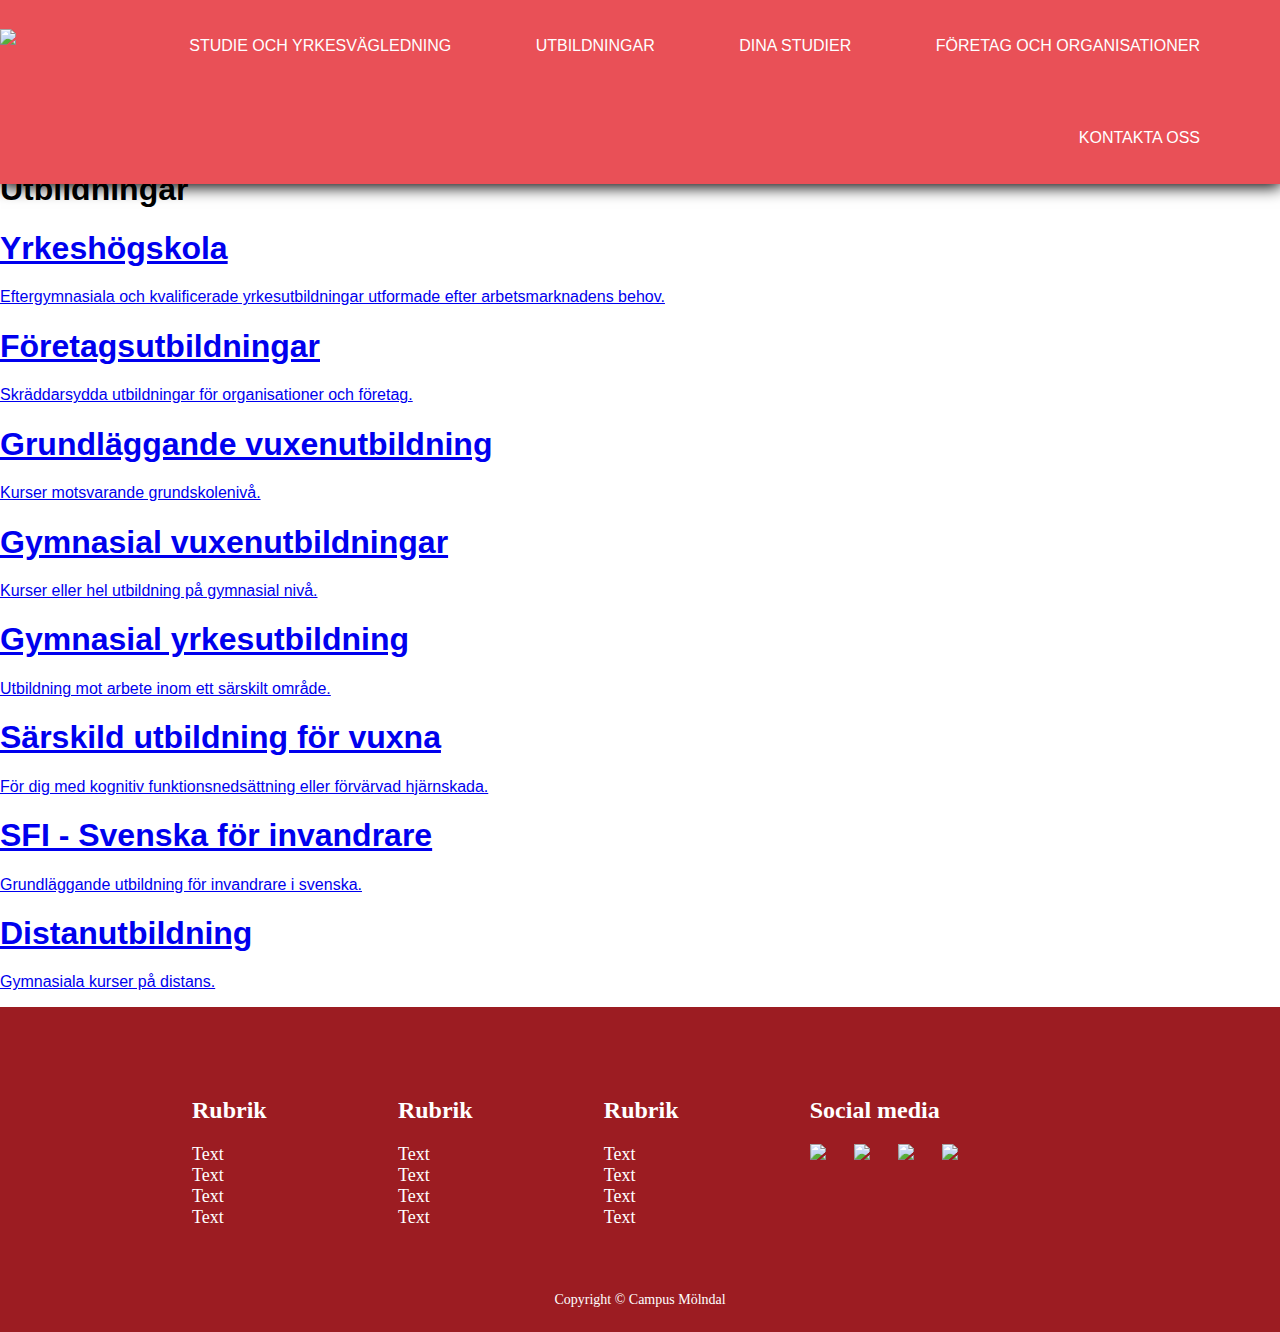
==== allUtbildningar.html @ e03c0cd3 "Skapade js fil för att uppdatera bilder på under alla utbildningar" ====
<!doctype html>
<html lang="en">
<head>
    <meta charset="UTF-8">
    <link rel="stylesheet" href="css/style.css">
    <link rel="stylesheet" href="https://maxcdn.bootstrapcdn.com/font-awesome/4.7.0/css/font-awesome.min.css">
    <script src="https://code.jquery.com/jquery-3.3.1.js"></script>
    <meta name="viewport" content="width=device-width, user-scalable=no, initial-scale=1.0, maximum-scale=1.0, minimum-scale=1.0">
    <meta http-equiv="X-UA-Compatible" content="ie=edge">
    <title>Utbildningar - Campus Mölndal</title>
</head>
<body>
<header>
    <nav>
        <div class="menu-icon">
            <i class="fa fa-bars fa-2x">
                Meny
            </i>
        </div>
        <div class="logo">
            <img src="img/campuslogo.png">
        </div>
        <div id="menu-items">
            <ul>
                <li><a href="#">Studie och Yrkesvägledning</a></li>
                <li><a href="allUtbildningar.html">Utbildningar</a></li>
                <li><a href="#">Dina studier</a></li>
                <li><a href="#">Företag och organisationer</a></li>
                <li><a href="#">Kontakta oss</a></li>
            </ul>
        </div>
    </nav>
</header>
<main>
    <section id="headerArea">
        <h1>Utbildningar</h1>
    </section>
    <div class="educations-grid" id="educations">

    </div>
</main>
<footer>
    <section class="footerGrid">
        <article class="footerItem">
            <h2>Rubrik</h2>
            <a href="#">Text</a>
            <a href="#">Text</a>
            <a href="#">Text</a>
            <a href="#">Text</a>
        </article>
        <article class="footerItem">
            <h2>Rubrik</h2>
            <a href="#">Text</a>
            <a href="#">Text</a>
            <a href="#">Text</a>
            <a href="#">Text</a>
        </article>
        <article class="footerItem">
            <h2>Rubrik</h2>
            <a href="#">Text</a>
            <a href="#">Text</a>
            <a href="#">Text</a>
            <a href="#">Text</a>
        </article>
        <article class="footerItemSocial">
            <h2>Social media</h2>
            <a href="https://www.facebook.com"><img src="img/facebook.png"></a>
            <a href="https://www.twitter.com"><img src="img/twitter.png"></a>
            <a href="https://www.instagram.com"><img src="img/instagram.png"></a>
            <a href="https://www.linkedin.com"><img src="img/linkedin.png"></a>
        </article>
    </section>
    <p>Copyright © Campus Mölndal</p>
</footer>
<script src="js/getUtbildningar.js"></script>
<script src="js/javascript.js"></script>
</body>
</html>
---- css/style.css ----
html, body {
    margin: 0;
    padding: 0;
    width: 100%;
}

body {
    font-family: "Helvetica Neue",sans-serif;
    font-weight: lighter;
}

header {
    width: 100%;
    height: 150px;
    background-size: cover;
}

.logo {
    width: 125px;
    position: fixed;
    margin-top: 10px;
    float: left;
}

.logo img {
    width: 125px;
}

nav {
    position: fixed;
    z-index: 1;
    width: 100%;
    line-height: 60px;
    box-shadow: 1px 3px 15px black;
}

nav ul {
    line-height: 60px;
    list-style: none;
    background-color: #E95057;
    overflow: hidden;
    text-align: right;
    margin: 0;
    padding: 0 40px 0 0;
    transition: 1s;

}

nav ul li {
    display: inline-block;
    padding: 16px 40px;;
}

nav ul li a {
    text-decoration: none;
    text-transform: uppercase;
    color: #ffffff;
    font-size: 16px;
}

.menu-icon {
    line-height: 60px;
    font-size: small;
    width: 100%;
    background: #ffffff;
    text-align: right;
    box-sizing: border-box;
    padding: 15px 24px;
    cursor: pointer;
    color: #ffffff;
    display: none;
}


/*-------------- SLIDESHOW ---------------------*/
* {box-sizing: border-box}
.mySlides {display: none}
.slideshow-container img {
    vertical-align: middle;
    border-radius: 10px;
}

/* Slideshow container */
.slideshow-container {
    box-shadow: 1px 2px 15px black;
    border-radius: 10px;
    max-width: 1200px;
    position: relative;
    margin: 0 auto 0 auto;
}

/* Next & previous buttons */
.prev, .next {
    cursor: pointer;
    position: absolute;
    top: 50%;
    width: auto;
    padding: 16px;
    margin-top: -22px;
    color: white;
    font-weight: bold;
    font-size: 18px;
    transition: 0.6s ease;
    border-radius: 0 3px 3px 0;
}

/* Position the "next button" to the right */
.next {
    right: 0;
    border-radius: 3px 0 0 3px;
}

/* On hover, add a black background color with a little bit see-through */
.prev:hover, .next:hover {
    background-color: rgba(0,0,0,0.8);
}

/* Caption text */
.text {
    color: #f2f2f2;
    font-size: 15px;
    padding: 8px 12px;
    position: absolute;
    bottom: 8px;
    width: 100%;
    text-align: center;
}

/* Number text (1/3 etc) */
.numbertext {
    color: #f2f2f2;
    font-size: 12px;
    padding: 8px 12px;
    position: absolute;
    top: 0;
}

/* The dots/bullets/indicators */
.dot {
    cursor: pointer;
    height: 15px;
    width: 15px;
    margin: 0 2px;
    background-color: #bbb;
    border-radius: 50%;
    display: inline-block;
    transition: background-color 0.6s ease;
}

.active, .dot:hover {
    background-color: #717171;
}

/* Fading animation */
.fade {
    -webkit-animation-name: fade;
    -webkit-animation-duration: 1.5s;
    animation-name: fade;
    animation-duration: 1.5s;
}

@-webkit-keyframes fade {
    from {opacity: .4}
    to {opacity: 1}
}

@keyframes fade {
    from {opacity: .4}
    to {opacity: 1}
}


/*-------------- GRID ------------------*/
.gridContainer {
    display: grid;
    grid-template-columns: auto auto auto;
    grid-gap: 25px;
    margin: 5% 15% 5% 15%;
}

.gridItem {
    margin: 0 5% 0 5%;
    text-align: left;
    padding: 0 10px;
    font-family: Oswald, serif;
}

.gridItem img {
    width: 100%;
    border-radius: 10px;
}

.gridItem h3 {
    color: #000000;
    font-family: Oswald, sans-serif;
}


/*--------------- FOOTER ------------------*/
footer {
    text-align: center;
    background-color: #9C1C22;
    padding: 20px 0 10px 0;
    color: #ffffff;
}

footer h6 {
    font-size: 20px;
}

footer p {
    font-family: Oswald, serif;
    margin-top: 5%;
    font-size: 14px;
}

footer a {
    width: 0;
}

.footerGrid {
    margin: 50px 15% 0 15%;
    display: grid;
    grid-template-columns: auto auto auto auto;
    grid-gap: 25px;
}

.footerItem, .footerItemSocial {
    text-align: left;
    max-width: 300px;
    font-family: Oswald, serif;
}

.footerItem a {
    display: block;
    text-decoration: none;
    font-size: 18px;
    color: #ffffff;
}

.footerItemSocial img {
    max-width: 40px;
    display: inline-block;
}

.footerItemSocial a {
    display: inline-block;
    width: 40px;
}


/* ----- Media Queries ----- */
@media(max-width: 786px) {

    .logo {
        top: 0;
    }

    nav ul {
        max-height: 0px;
        background: #E95057;
        padding-right: 0;
    }

    .menu-icon {
        background-color: #E95057;
    }

    .showing {
        max-height: 34em;
    }

    nav ul li {
        box-sizing: border-box;
        width: 100%;
        padding: 24px;
        text-align: center;
    }

    .menu-icon {
        display: block;
    }


    /* ----- Grid -----*/
    .gridContainer {
        grid-template-columns: auto;
    }


    /* ----- FOOTER -----*/
    .footerGrid {
        grid-template-columns: auto auto;
    }

}
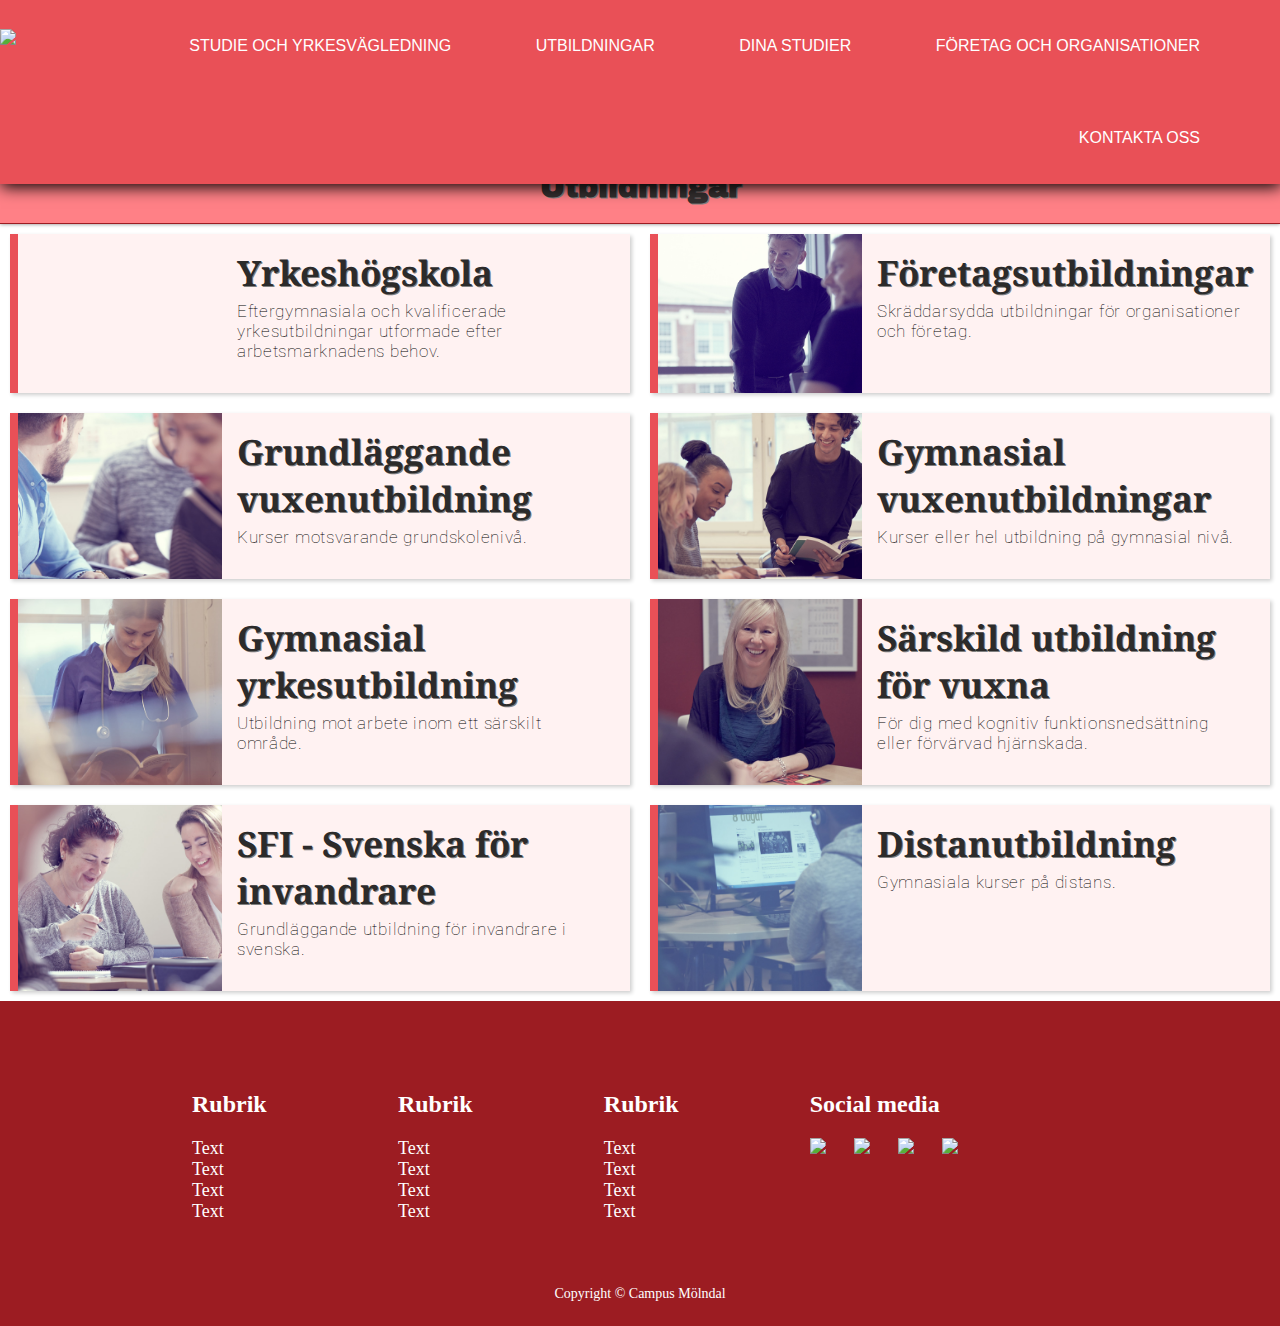
==== commit 2dd12180: "Javascript som skapar yh sidan samt bilder" ====
--- a/allUtbildningar.html
+++ b/allUtbildningar.html
@@ -1,5 +1,5 @@
 <!doctype html>
-<html lang="en">
+<html lang="sv">
 <head>
     <meta charset="UTF-8">
     <link rel="stylesheet" href="css/style.css">
@@ -35,8 +35,10 @@
     <section id="headerArea">
         <h1>Utbildningar</h1>
     </section>
+    <div class="mainWithoutSidebar">
     <div class="educations-grid" id="educations">
 
+    </div>
     </div>
 </main>
 <footer>
--- a/css/style.css
+++ b/css/style.css
@@ -1,296 +1,451 @@
+@import url("https://fonts.googleapis.com/css?family=Archivo+Black|Noto+Serif|Roboto");
+p {
+  font-family: "Roboto", sans-serif;
+  font-size: 16px;
+}
+
+section#headerArea {
+  background-color: #FF8086;
+  border: 0px solid #9C1C22;
+  border-width: 1px 0px 1px 0px;
+  box-shadow: 0px 0px 4px grey;
+}
+section#headerArea h1 {
+  color: #342f2f;
+  margin: 0px;
+  padding: 20px;
+  text-align: center;
+  font-size: 30px;
+  text-shadow: 1px 1px #808080;
+  font-family: "Archivo Black", sans-serif;
+}
+
+.grid-container {
+  display: grid;
+  grid-template-rows: auto 1fr auto;
+}
+
+.educations-grid {
+  display: grid;
+  grid-gap: 20px;
+  grid-template-columns: repeat(1, 1fr);
+}
+.educations-grid a {
+  text-decoration: none;
+  background-color: #fff2f2;
+  display: grid;
+  grid-template-columns: 1fr 2fr;
+  overflow: hidden;
+  box-shadow: 2px 2px 4px #cecece;
+  border: 0px solid #E95057;
+  border-width: 0px 0px 0px 8px;
+}
+.educations-grid a figure {
+  margin: 0px;
+  overflow: hidden;
+  background-image: url("../img/programming.jpg");
+  background-size: cover;
+  background-position: 50% 50%;
+}
+.educations-grid a figure img {
+  width: 100%;
+  height: 100%;
+  display: block;
+  margin: 0 auto;
+}
+.educations-grid a aside {
+  padding: 15px;
+}
+.educations-grid a aside h1 {
+  font-size: 35px;
+  margin: 0px;
+  text-align: left;
+  color: #2c2b2b;
+  text-shadow: 1px 1px #808080;
+  font-family: "Noto Serif", serif;
+}
+.educations-grid a aside p {
+  display: block;
+  white-space: normal;
+  margin-top: 5px;
+  color: #000;
+  font-size: 17px;
+  letter-spacing: 0.7px;
+  padding-right: 10px;
+}
+.educations-grid a:hover {
+  background-color: #ffe7e7;
+}
+
+div.mainWithSidebar, div.mainWithoutSidebar {
+  display: grid;
+  grid-template-columns: 1fr;
+}
+div.mainWithSidebar h2, div.mainWithoutSidebar h2 {
+  font-size: 24px;
+  font-family: "Noto Serif", serif;
+}
+div.mainWithSidebar ul, div.mainWithoutSidebar ul {
+  font-size: 22px;
+  font-family: "Roboto", sans-serif;
+}
+div.mainWithSidebar ul li, div.mainWithoutSidebar ul li {
+  padding: 5px;
+}
+div.mainWithSidebar b, div.mainWithoutSidebar b {
+  font-size: 18px;
+}
+div.mainWithSidebar section, div.mainWithoutSidebar section {
+  padding: 0px 10px;
+}
+
+div.mainWithoutSidebar {
+  padding: 10px;
+}
+
+div.mainWithSidebar {
+  padding: 10px;
+}
+
+aside.testimonial {
+  padding: 10px;
+  border: 0px solid #E95057;
+  border-width: 0px 0px 0px 8px;
+  display: flex;
+  background-color: #fff2f2;
+  box-shadow: 2px 2px 4px #cecece;
+  justify-content: center;
+  align-items: center;
+  overflow: hidden;
+}
+aside.testimonial figure {
+  margin: 0px;
+}
+aside.testimonial figure img {
+  border: 1px solid #cecece;
+  border-radius: 50%;
+  background-color: #fff;
+  width: 100%;
+  height: 100%;
+}
+aside.testimonial blockquote {
+  font-style: italic;
+  font-size: 18px;
+  margin: 15px;
+}
+
+/* Desktop */
+@media screen and (min-width: 1025px) {
+  p {
+    font-size: 18px;
+  }
+
+  .educations-grid {
+    grid-template-columns: repeat(2, 1fr);
+  }
+
+  div.mainWithSidebar {
+    grid-template-columns: 2fr 1fr;
+  }
+}
 html, body {
-    margin: 0;
-    padding: 0;
-    width: 100%;
+  margin: 0;
+  padding: 0;
+  width: 100%;
 }
 
 body {
-    font-family: "Helvetica Neue",sans-serif;
-    font-weight: lighter;
+  font-family: "Helvetica Neue", sans-serif;
+  font-weight: lighter;
 }
 
 header {
-    width: 100%;
-    height: 150px;
-    background-size: cover;
+  width: 100%;
+  height: 150px;
+  background-size: cover;
 }
 
 .logo {
-    width: 125px;
-    position: fixed;
-    margin-top: 10px;
-    float: left;
+  width: 125px;
+  position: fixed;
+  margin-top: 10px;
+  float: left;
 }
 
 .logo img {
-    width: 125px;
+  width: 125px;
 }
 
 nav {
-    position: fixed;
-    z-index: 1;
-    width: 100%;
-    line-height: 60px;
-    box-shadow: 1px 3px 15px black;
+  position: fixed;
+  z-index: 1;
+  width: 100%;
+  line-height: 60px;
+  box-shadow: 1px 3px 15px black;
 }
 
 nav ul {
-    line-height: 60px;
-    list-style: none;
-    background-color: #E95057;
-    overflow: hidden;
-    text-align: right;
-    margin: 0;
-    padding: 0 40px 0 0;
-    transition: 1s;
-
+  line-height: 60px;
+  list-style: none;
+  background-color: #E95057;
+  overflow: hidden;
+  text-align: right;
+  margin: 0;
+  padding: 0 40px 0 0;
+  transition: 1s;
 }
 
 nav ul li {
-    display: inline-block;
-    padding: 16px 40px;;
+  display: inline-block;
+  padding: 16px 40px;
 }
 
 nav ul li a {
-    text-decoration: none;
-    text-transform: uppercase;
-    color: #ffffff;
-    font-size: 16px;
+  text-decoration: none;
+  text-transform: uppercase;
+  color: #ffffff;
+  font-size: 16px;
 }
 
 .menu-icon {
-    line-height: 60px;
-    font-size: small;
-    width: 100%;
-    background: #ffffff;
-    text-align: right;
-    box-sizing: border-box;
-    padding: 15px 24px;
-    cursor: pointer;
-    color: #ffffff;
-    display: none;
-}
-
+  line-height: 60px;
+  font-size: small;
+  width: 100%;
+  background: #ffffff;
+  text-align: right;
+  box-sizing: border-box;
+  padding: 15px 24px;
+  cursor: pointer;
+  color: #ffffff;
+  display: none;
+}
 
 /*-------------- SLIDESHOW ---------------------*/
-* {box-sizing: border-box}
-.mySlides {display: none}
+* {
+  box-sizing: border-box;
+}
+
+.mySlides {
+  display: none;
+}
+
 .slideshow-container img {
-    vertical-align: middle;
-    border-radius: 10px;
+  vertical-align: middle;
+  border-radius: 10px;
 }
 
 /* Slideshow container */
 .slideshow-container {
-    box-shadow: 1px 2px 15px black;
-    border-radius: 10px;
-    max-width: 1200px;
-    position: relative;
-    margin: 0 auto 0 auto;
+  box-shadow: 1px 2px 15px black;
+  border-radius: 10px;
+  max-width: 1200px;
+  position: relative;
+  margin: 0 auto 0 auto;
 }
 
 /* Next & previous buttons */
 .prev, .next {
-    cursor: pointer;
-    position: absolute;
-    top: 50%;
-    width: auto;
-    padding: 16px;
-    margin-top: -22px;
-    color: white;
-    font-weight: bold;
-    font-size: 18px;
-    transition: 0.6s ease;
-    border-radius: 0 3px 3px 0;
+  cursor: pointer;
+  position: absolute;
+  top: 50%;
+  width: auto;
+  padding: 16px;
+  margin-top: -22px;
+  color: white;
+  font-weight: bold;
+  font-size: 18px;
+  transition: 0.6s ease;
+  border-radius: 0 3px 3px 0;
 }
 
 /* Position the "next button" to the right */
 .next {
-    right: 0;
-    border-radius: 3px 0 0 3px;
+  right: 0;
+  border-radius: 3px 0 0 3px;
 }
 
 /* On hover, add a black background color with a little bit see-through */
 .prev:hover, .next:hover {
-    background-color: rgba(0,0,0,0.8);
+  background-color: rgba(0, 0, 0, 0.8);
 }
 
 /* Caption text */
 .text {
-    color: #f2f2f2;
-    font-size: 15px;
-    padding: 8px 12px;
-    position: absolute;
-    bottom: 8px;
-    width: 100%;
-    text-align: center;
+  color: #f2f2f2;
+  font-size: 15px;
+  padding: 8px 12px;
+  position: absolute;
+  bottom: 8px;
+  width: 100%;
+  text-align: center;
 }
 
 /* Number text (1/3 etc) */
 .numbertext {
-    color: #f2f2f2;
-    font-size: 12px;
-    padding: 8px 12px;
-    position: absolute;
-    top: 0;
+  color: #f2f2f2;
+  font-size: 12px;
+  padding: 8px 12px;
+  position: absolute;
+  top: 0;
 }
 
 /* The dots/bullets/indicators */
 .dot {
-    cursor: pointer;
-    height: 15px;
-    width: 15px;
-    margin: 0 2px;
-    background-color: #bbb;
-    border-radius: 50%;
-    display: inline-block;
-    transition: background-color 0.6s ease;
+  cursor: pointer;
+  height: 15px;
+  width: 15px;
+  margin: 0 2px;
+  background-color: #bbb;
+  border-radius: 50%;
+  display: inline-block;
+  transition: background-color 0.6s ease;
 }
 
 .active, .dot:hover {
-    background-color: #717171;
+  background-color: #717171;
 }
 
 /* Fading animation */
 .fade {
-    -webkit-animation-name: fade;
-    -webkit-animation-duration: 1.5s;
-    animation-name: fade;
-    animation-duration: 1.5s;
+  -webkit-animation-name: fade;
+  -webkit-animation-duration: 1.5s;
+  animation-name: fade;
+  animation-duration: 1.5s;
 }
 
 @-webkit-keyframes fade {
-    from {opacity: .4}
-    to {opacity: 1}
-}
-
+  from {
+    opacity: 0.4;
+  }
+  to {
+    opacity: 1;
+  }
+}
 @keyframes fade {
-    from {opacity: .4}
-    to {opacity: 1}
-}
-
-
+  from {
+    opacity: 0.4;
+  }
+  to {
+    opacity: 1;
+  }
+}
 /*-------------- GRID ------------------*/
 .gridContainer {
-    display: grid;
-    grid-template-columns: auto auto auto;
-    grid-gap: 25px;
-    margin: 5% 15% 5% 15%;
+  display: grid;
+  grid-template-columns: auto auto auto;
+  grid-gap: 25px;
+  margin: 5% 15% 5% 15%;
 }
 
 .gridItem {
-    margin: 0 5% 0 5%;
-    text-align: left;
-    padding: 0 10px;
-    font-family: Oswald, serif;
+  margin: 0 5% 0 5%;
+  text-align: left;
+  padding: 0 10px;
+  font-family: Oswald, serif;
 }
 
 .gridItem img {
-    width: 100%;
-    border-radius: 10px;
+  width: 100%;
+  border-radius: 10px;
 }
 
 .gridItem h3 {
-    color: #000000;
-    font-family: Oswald, sans-serif;
-}
-
+  color: #000000;
+  font-family: Oswald, sans-serif;
+}
 
 /*--------------- FOOTER ------------------*/
 footer {
+  text-align: center;
+  background-color: #9C1C22;
+  padding: 20px 0 10px 0;
+  color: #ffffff;
+}
+
+footer h6 {
+  font-size: 20px;
+}
+
+footer p {
+  font-family: Oswald, serif;
+  margin-top: 5%;
+  font-size: 14px;
+}
+
+footer a {
+  width: 0;
+}
+
+.footerGrid {
+  margin: 50px 15% 0 15%;
+  display: grid;
+  grid-template-columns: auto auto auto auto;
+  grid-gap: 25px;
+}
+
+.footerItem, .footerItemSocial {
+  text-align: left;
+  max-width: 300px;
+  font-family: Oswald, serif;
+}
+
+.footerItem a {
+  display: block;
+  text-decoration: none;
+  font-size: 18px;
+  color: #ffffff;
+}
+
+.footerItemSocial img {
+  max-width: 40px;
+  display: inline-block;
+}
+
+.footerItemSocial a {
+  display: inline-block;
+  width: 40px;
+}
+
+/* ----- Media Queries ----- */
+@media (max-width: 786px) {
+  .logo {
+    top: 0;
+  }
+
+  nav ul {
+    max-height: 0px;
+    background: #E95057;
+    padding-right: 0;
+  }
+
+  .menu-icon {
+    background-color: #E95057;
+  }
+
+  .showing {
+    max-height: 34em;
+  }
+
+  nav ul li {
+    box-sizing: border-box;
+    width: 100%;
+    padding: 24px;
     text-align: center;
-    background-color: #9C1C22;
-    padding: 20px 0 10px 0;
-    color: #ffffff;
-}
-
-footer h6 {
-    font-size: 20px;
-}
-
-footer p {
-    font-family: Oswald, serif;
-    margin-top: 5%;
-    font-size: 14px;
-}
-
-footer a {
-    width: 0;
-}
-
-.footerGrid {
-    margin: 50px 15% 0 15%;
-    display: grid;
-    grid-template-columns: auto auto auto auto;
-    grid-gap: 25px;
-}
-
-.footerItem, .footerItemSocial {
-    text-align: left;
-    max-width: 300px;
-    font-family: Oswald, serif;
-}
-
-.footerItem a {
+  }
+
+  .menu-icon {
     display: block;
-    text-decoration: none;
-    font-size: 18px;
-    color: #ffffff;
-}
-
-.footerItemSocial img {
-    max-width: 40px;
-    display: inline-block;
-}
-
-.footerItemSocial a {
-    display: inline-block;
-    width: 40px;
-}
-
-
-/* ----- Media Queries ----- */
-@media(max-width: 786px) {
-
-    .logo {
-        top: 0;
-    }
-
-    nav ul {
-        max-height: 0px;
-        background: #E95057;
-        padding-right: 0;
-    }
-
-    .menu-icon {
-        background-color: #E95057;
-    }
-
-    .showing {
-        max-height: 34em;
-    }
-
-    nav ul li {
-        box-sizing: border-box;
-        width: 100%;
-        padding: 24px;
-        text-align: center;
-    }
-
-    .menu-icon {
-        display: block;
-    }
-
-
-    /* ----- Grid -----*/
-    .gridContainer {
-        grid-template-columns: auto;
-    }
-
-
-    /* ----- FOOTER -----*/
-    .footerGrid {
-        grid-template-columns: auto auto;
-    }
-
-}+  }
+
+  /* ----- Grid -----*/
+  .gridContainer {
+    grid-template-columns: auto;
+  }
+
+  /* ----- FOOTER -----*/
+  .footerGrid {
+    grid-template-columns: auto auto;
+  }
+}
+
+/*# sourceMappingURL=style.css.map */
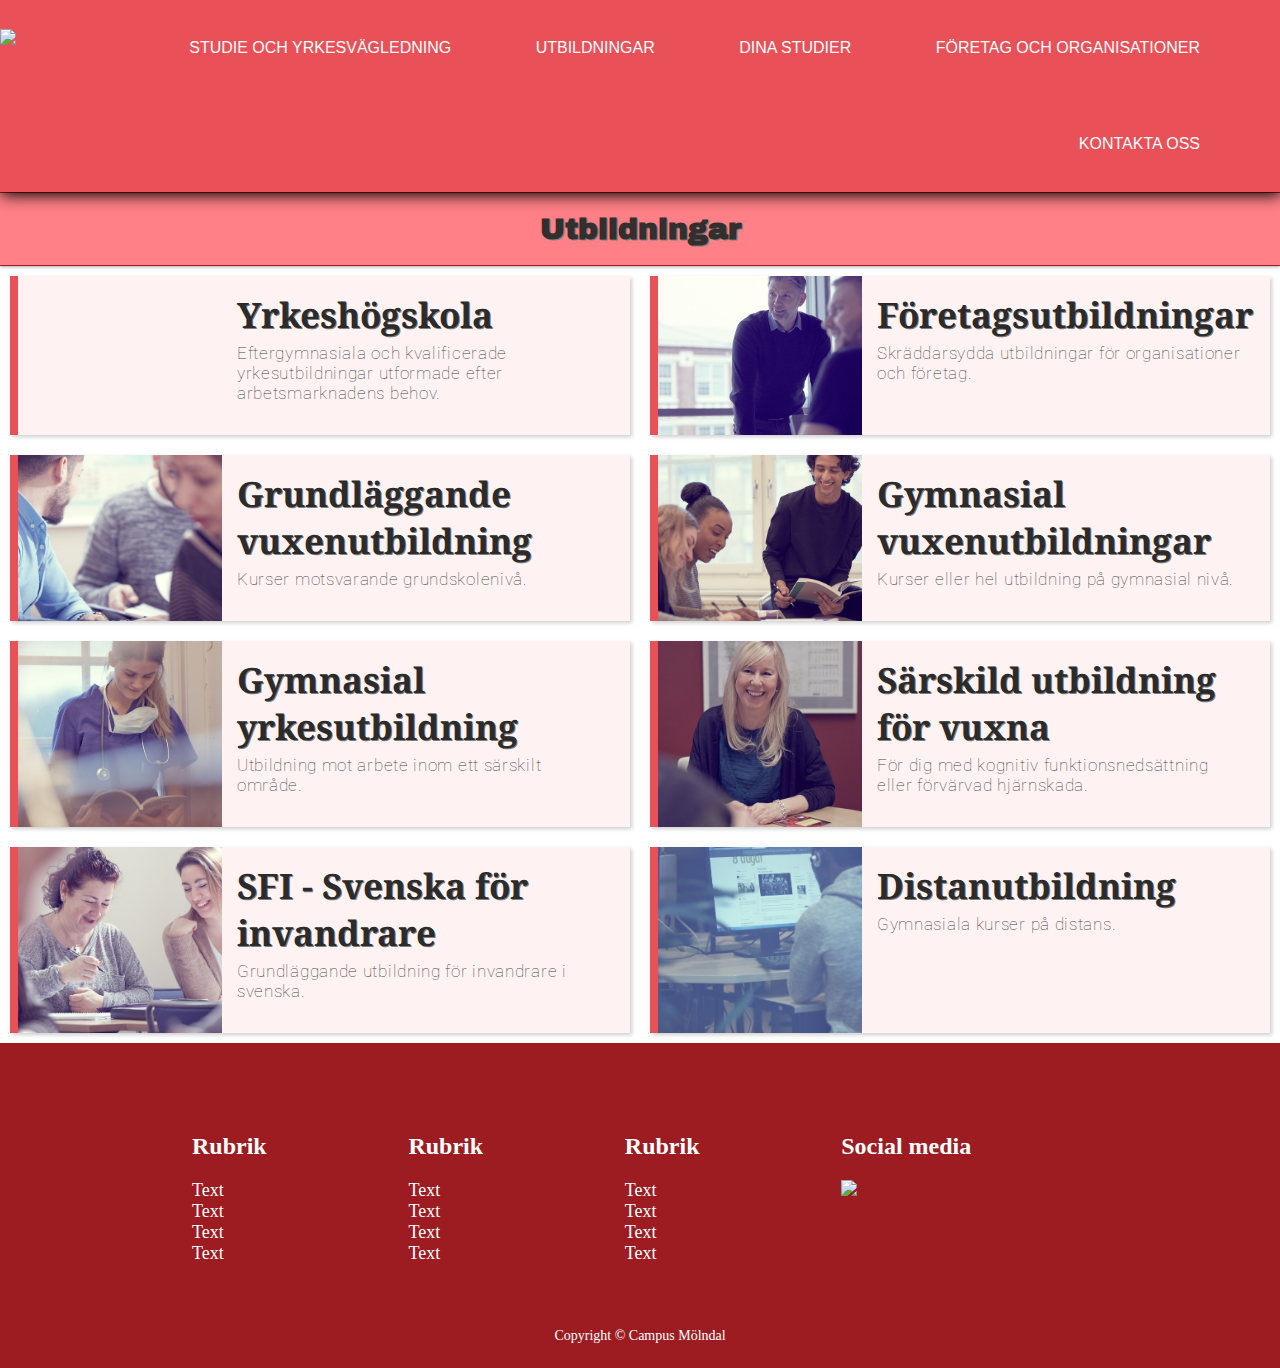
==== commit 6d39cf68: "Fixat hover egenskaper på olika objekt" ====
--- a/allUtbildningar.html
+++ b/allUtbildningar.html
@@ -18,7 +18,7 @@
             </i>
         </div>
         <div class="logo">
-            <img src="img/campuslogo.png">
+            <a href="index.html"><img src="img/campuslogo.png"></a>
         </div>
         <div id="menu-items">
             <ul>
@@ -67,9 +67,6 @@
         <article class="footerItemSocial">
             <h2>Social media</h2>
             <a href="https://www.facebook.com"><img src="img/facebook.png"></a>
-            <a href="https://www.twitter.com"><img src="img/twitter.png"></a>
-            <a href="https://www.instagram.com"><img src="img/instagram.png"></a>
-            <a href="https://www.linkedin.com"><img src="img/linkedin.png"></a>
         </article>
     </section>
     <p>Copyright © Campus Mölndal</p>
--- a/css/style.css
+++ b/css/style.css
@@ -1,3 +1,4 @@
+@import url("https://fonts.googleapis.com/css?family=Archivo+Black|Noto+Serif|Roboto");
 @import url("https://fonts.googleapis.com/css?family=Archivo+Black|Noto+Serif|Roboto");
 p {
   font-family: "Roboto", sans-serif;
@@ -68,7 +69,7 @@
   display: block;
   white-space: normal;
   margin-top: 5px;
-  color: #000;
+  color: #444444;
   font-size: 17px;
   letter-spacing: 0.7px;
   padding-right: 10px;
@@ -161,8 +162,10 @@
 
 header {
   width: 100%;
-  height: 150px;
   background-size: cover;
+  position: sticky;
+  top: 0;
+  z-index: 9999;
 }
 
 .logo {
@@ -177,7 +180,6 @@
 }
 
 nav {
-  position: fixed;
   z-index: 1;
   width: 100%;
   line-height: 60px;
@@ -197,7 +199,7 @@
 
 nav ul li {
   display: inline-block;
-  padding: 16px 40px;
+  padding: 18px 40px;
 }
 
 nav ul li a {
@@ -205,6 +207,11 @@
   text-transform: uppercase;
   color: #ffffff;
   font-size: 16px;
+}
+
+nav ul li a:hover {
+  border-bottom: 1px black solid;
+  color: #000000;
 }
 
 .menu-icon {
@@ -236,7 +243,7 @@
 
 /* Slideshow container */
 .slideshow-container {
-  box-shadow: 1px 2px 15px black;
+  box-shadow: 1px 1px 10px black;
   border-radius: 10px;
   max-width: 1200px;
   position: relative;
@@ -344,6 +351,10 @@
   font-family: Oswald, serif;
 }
 
+.gridItem:hover {
+  box-shadow: 1px 1px 6px black;
+}
+
 .gridItem img {
   width: 100%;
   border-radius: 10px;
@@ -376,6 +387,10 @@
   width: 0;
 }
 
+footer a:hover {
+  color: #FF8086;
+}
+
 .footerGrid {
   margin: 50px 15% 0 15%;
   display: grid;
@@ -407,7 +422,7 @@
 }
 
 /* ----- Media Queries ----- */
-@media (max-width: 786px) {
+@media (max-width: 768px) {
   .logo {
     top: 0;
   }
@@ -429,8 +444,20 @@
   nav ul li {
     box-sizing: border-box;
     width: 100%;
-    padding: 24px;
     text-align: center;
+    padding: 0;
+  }
+
+  nav ul li a {
+    display: inline-block;
+    width: 100%;
+    height: 100%;
+  }
+
+  nav ul li a:hover {
+    border: none;
+    background-color: #FF8086;
+    color: #ffffff;
   }
 
   .menu-icon {
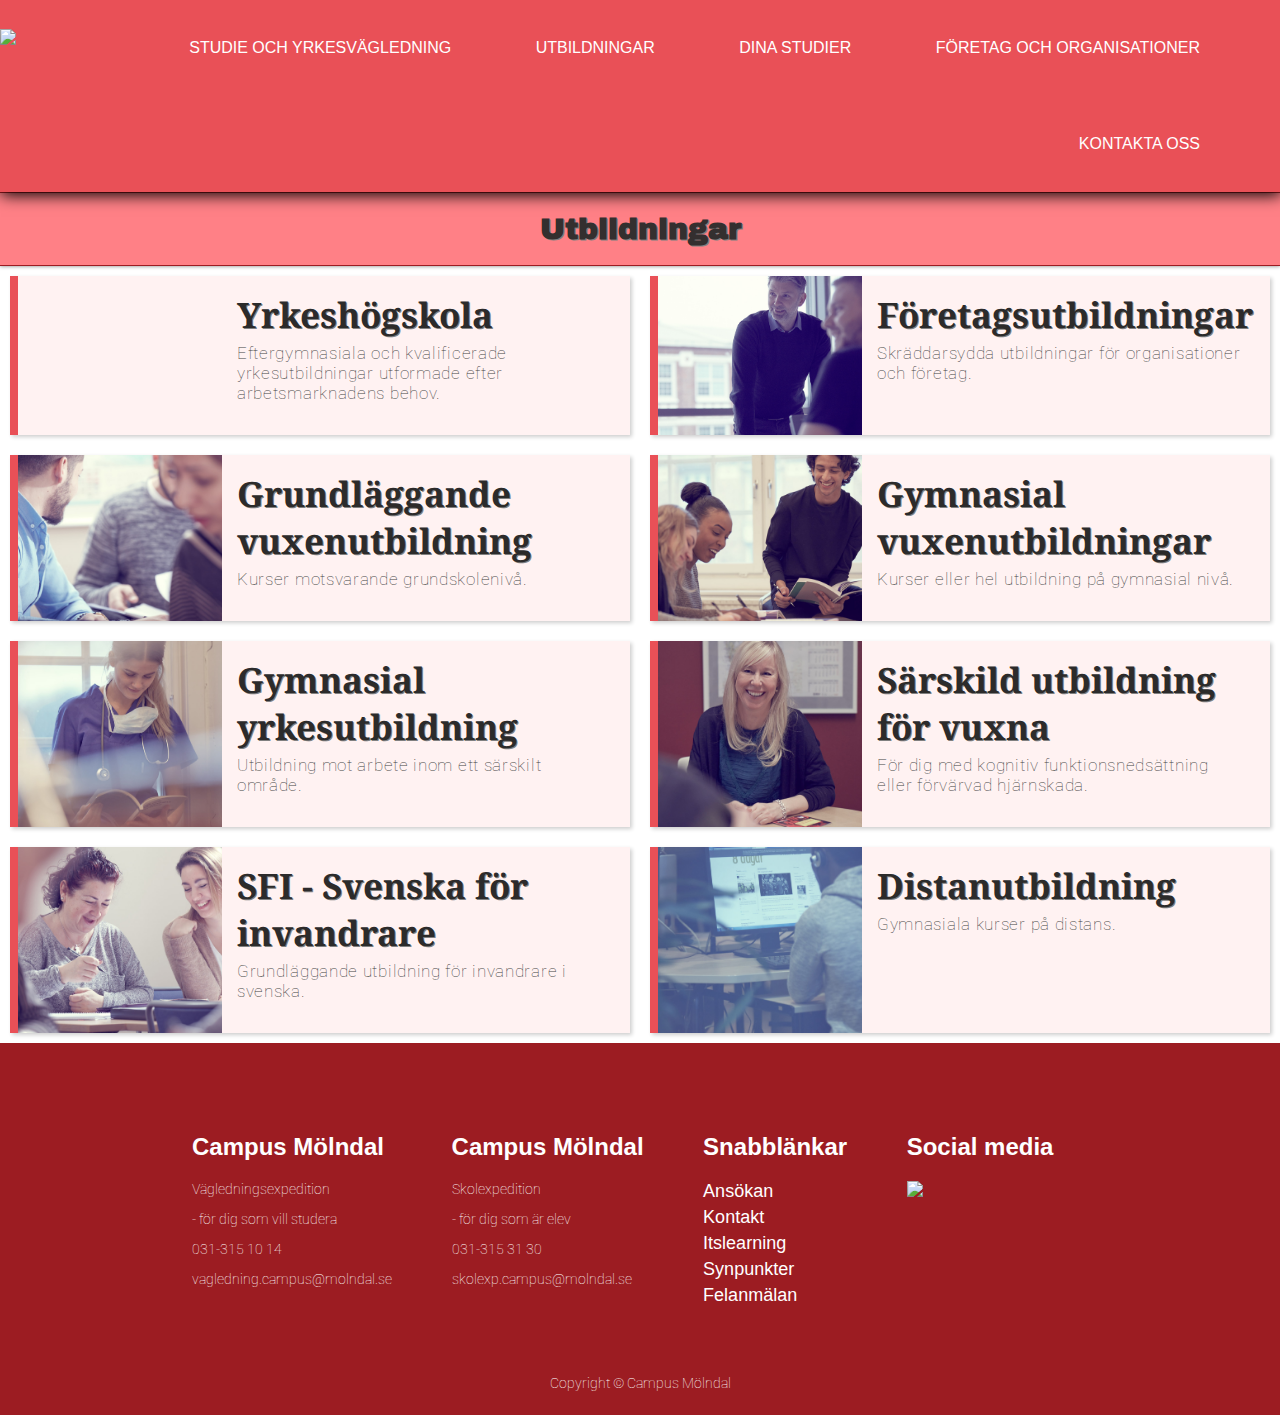
==== commit 62e35114: "Fixade så footern är samma på varje sida" ====
--- a/allUtbildningar.html
+++ b/allUtbildningar.html
@@ -26,7 +26,7 @@
                 <li><a href="allUtbildningar.html">Utbildningar</a></li>
                 <li><a href="#">Dina studier</a></li>
                 <li><a href="#">Företag och organisationer</a></li>
-                <li><a href="#">Kontakta oss</a></li>
+                <li><a href="contact.html">Kontakta oss</a></li>
             </ul>
         </div>
     </nav>
@@ -44,25 +44,26 @@
 <footer>
     <section class="footerGrid">
         <article class="footerItem">
-            <h2>Rubrik</h2>
-            <a href="#">Text</a>
-            <a href="#">Text</a>
-            <a href="#">Text</a>
-            <a href="#">Text</a>
+            <h2>Campus Mölndal</h2>
+            <p>Vägledningsexpedition</p>
+            <p>- för dig som vill studera</p>
+            <p>031-315 10 14</p>
+            <p>vagledning.campus@molndal.se</p>
         </article>
         <article class="footerItem">
-            <h2>Rubrik</h2>
-            <a href="#">Text</a>
-            <a href="#">Text</a>
-            <a href="#">Text</a>
-            <a href="#">Text</a>
+            <h2>Campus Mölndal</h2>
+            <p>Skolexpedition</p>
+            <p>- för dig som är elev</p>
+            <p>031-315 31 30</p>
+            <p>skolexp.campus@molndal.se</p>
         </article>
         <article class="footerItem">
-            <h2>Rubrik</h2>
-            <a href="#">Text</a>
-            <a href="#">Text</a>
-            <a href="#">Text</a>
-            <a href="#">Text</a>
+            <h2>Snabblänkar</h2>
+            <a href="#">Ansökan</a>
+            <a href="#">Kontakt</a>
+            <a href="#">Itslearning</a>
+            <a href="#">Synpunkter</a>
+            <a href="#">Felanmälan</a>
         </article>
         <article class="footerItemSocial">
             <h2>Social media</h2>
--- a/css/style.css
+++ b/css/style.css
@@ -1,3 +1,4 @@
+@charset "UTF-8";
 @import url("https://fonts.googleapis.com/css?family=Archivo+Black|Noto+Serif|Roboto");
 @import url("https://fonts.googleapis.com/css?family=Archivo+Black|Noto+Serif|Roboto");
 p {
@@ -26,12 +27,12 @@
   grid-template-rows: auto 1fr auto;
 }
 
-.educations-grid {
+.grid-container-single, .educations-grid {
   display: grid;
   grid-gap: 20px;
   grid-template-columns: repeat(1, 1fr);
 }
-.educations-grid a {
+.grid-container-single a, .educations-grid a {
   text-decoration: none;
   background-color: #fff2f2;
   display: grid;
@@ -41,23 +42,23 @@
   border: 0px solid #E95057;
   border-width: 0px 0px 0px 8px;
 }
-.educations-grid a figure {
+.grid-container-single a figure, .educations-grid a figure {
   margin: 0px;
   overflow: hidden;
   background-image: url("../img/programming.jpg");
   background-size: cover;
   background-position: 50% 50%;
 }
-.educations-grid a figure img {
+.grid-container-single a figure img, .educations-grid a figure img {
   width: 100%;
   height: 100%;
   display: block;
   margin: 0 auto;
 }
-.educations-grid a aside {
+.grid-container-single a aside, .educations-grid a aside {
   padding: 15px;
 }
-.educations-grid a aside h1 {
+.grid-container-single a aside h1, .educations-grid a aside h1 {
   font-size: 35px;
   margin: 0px;
   text-align: left;
@@ -65,7 +66,7 @@
   text-shadow: 1px 1px #808080;
   font-family: "Noto Serif", serif;
 }
-.educations-grid a aside p {
+.grid-container-single a aside p, .educations-grid a aside p {
   display: block;
   white-space: normal;
   margin-top: 5px;
@@ -74,8 +75,13 @@
   letter-spacing: 0.7px;
   padding-right: 10px;
 }
-.educations-grid a:hover {
+.grid-container-single a:hover, .educations-grid a:hover {
   background-color: #ffe7e7;
+}
+
+.grid-container-single a {
+  grid-template-columns: 1fr;
+  margin-bottom: 10px;
 }
 
 div.mainWithSidebar, div.mainWithoutSidebar {
@@ -243,11 +249,10 @@
 
 /* Slideshow container */
 .slideshow-container {
-  box-shadow: 1px 1px 10px black;
   border-radius: 10px;
   max-width: 1200px;
   position: relative;
-  margin: 0 auto 0 auto;
+  margin: 25px auto 0 auto;
 }
 
 /* Next & previous buttons */
@@ -276,26 +281,6 @@
   background-color: rgba(0, 0, 0, 0.8);
 }
 
-/* Caption text */
-.text {
-  color: #f2f2f2;
-  font-size: 15px;
-  padding: 8px 12px;
-  position: absolute;
-  bottom: 8px;
-  width: 100%;
-  text-align: center;
-}
-
-/* Number text (1/3 etc) */
-.numbertext {
-  color: #f2f2f2;
-  font-size: 12px;
-  padding: 8px 12px;
-  position: absolute;
-  top: 0;
-}
-
 /* The dots/bullets/indicators */
 .dot {
   cursor: pointer;
@@ -348,7 +333,6 @@
   margin: 0 5% 0 5%;
   text-align: left;
   padding: 0 10px;
-  font-family: Oswald, serif;
 }
 
 .gridItem:hover {
@@ -362,7 +346,6 @@
 
 .gridItem h3 {
   color: #000000;
-  font-family: Oswald, sans-serif;
 }
 
 /*--------------- FOOTER ------------------*/
@@ -378,7 +361,6 @@
 }
 
 footer p {
-  font-family: Oswald, serif;
   margin-top: 5%;
   font-size: 14px;
 }
@@ -401,13 +383,13 @@
 .footerItem, .footerItemSocial {
   text-align: left;
   max-width: 300px;
-  font-family: Oswald, serif;
 }
 
 .footerItem a {
   display: block;
   text-decoration: none;
   font-size: 18px;
+  margin: 5px 0 5px 0;
   color: #ffffff;
 }
 
@@ -474,5 +456,127 @@
     grid-template-columns: auto auto;
   }
 }
+.snabbInfoContainer {
+  border-radius: 10px;
+  max-width: 1200px;
+  position: relative;
+  margin-left: auto;
+  margin-right: auto;
+  height: 300px;
+  border: 3px black;
+  background-image: url(../img/bakgrundsgra.png);
+}
+
+.container {
+  display: inline-block;
+  width: 30%;
+  vertical-align: top;
+}
+
+#person {
+  object-fit: contain;
+  max-height: 300px;
+}
+
+#sidTitel {
+  font-size: 25px;
+}
+
+#underRubrik {
+  font-size: 21px;
+}
+
+.snabbFakta {
+  content: "center";
+  display: inline-block;
+}
+
+#snabbFakta {
+  display: inline-block;
+  float: right;
+  text-align: left;
+  font-size: 15px;
+}
+
+#snabbFakta ul {
+  list-style: none;
+  padding: 0;
+  margin: 0;
+}
+
+#snabbFakta ul li {
+  padding-left: 1em;
+}
+
+#snabbFakta ul li:before {
+  content: "";
+  margin-right: 10px;
+  display: inline-block;
+  width: 8px;
+  height: 8px;
+  background-color: #e95057;
+  border-radius: 50%;
+  margin-bottom: 2px;
+}
+
+.snabbFakta ul {
+  list-style: none;
+  padding: 0;
+  margin: 0;
+}
+
+.snabbFakta ul li {
+  padding-left: 1em;
+}
+
+.snabbFakta ul li:before {
+  content: "";
+  margin-right: 10px;
+  display: inline-block;
+  width: 8px;
+  height: 8px;
+  background-color: #e95057;
+  border-radius: 50%;
+  margin-bottom: 2px;
+}
+
+.listTitel {
+  font-size: 25px;
+  margin-left: 3.5%;
+}
+
+.fotNot {
+  margin-left: 3.5%;
+  font-size: 20px;
+}
+
+.gridContainerYH {
+  display: grid;
+  grid-template-columns: auto auto auto;
+  grid-gap: 25px;
+  max-width: 1200px;
+  margin-left: auto;
+  margin-right: auto;
+  overflow: hidden;
+  border-radius: 10px;
+}
+
+.gridItem2 {
+  background-image: url(../img/väggen.jpg);
+  color: white;
+  max-width: 600px;
+}
+
+#testwidth {
+  width: 600px;
+}
+
+#testwidth1 {
+  width: 600px;
+}
+
+#testwidth2 {
+  width: 600px;
+}
 
 /*# sourceMappingURL=style.css.map */
